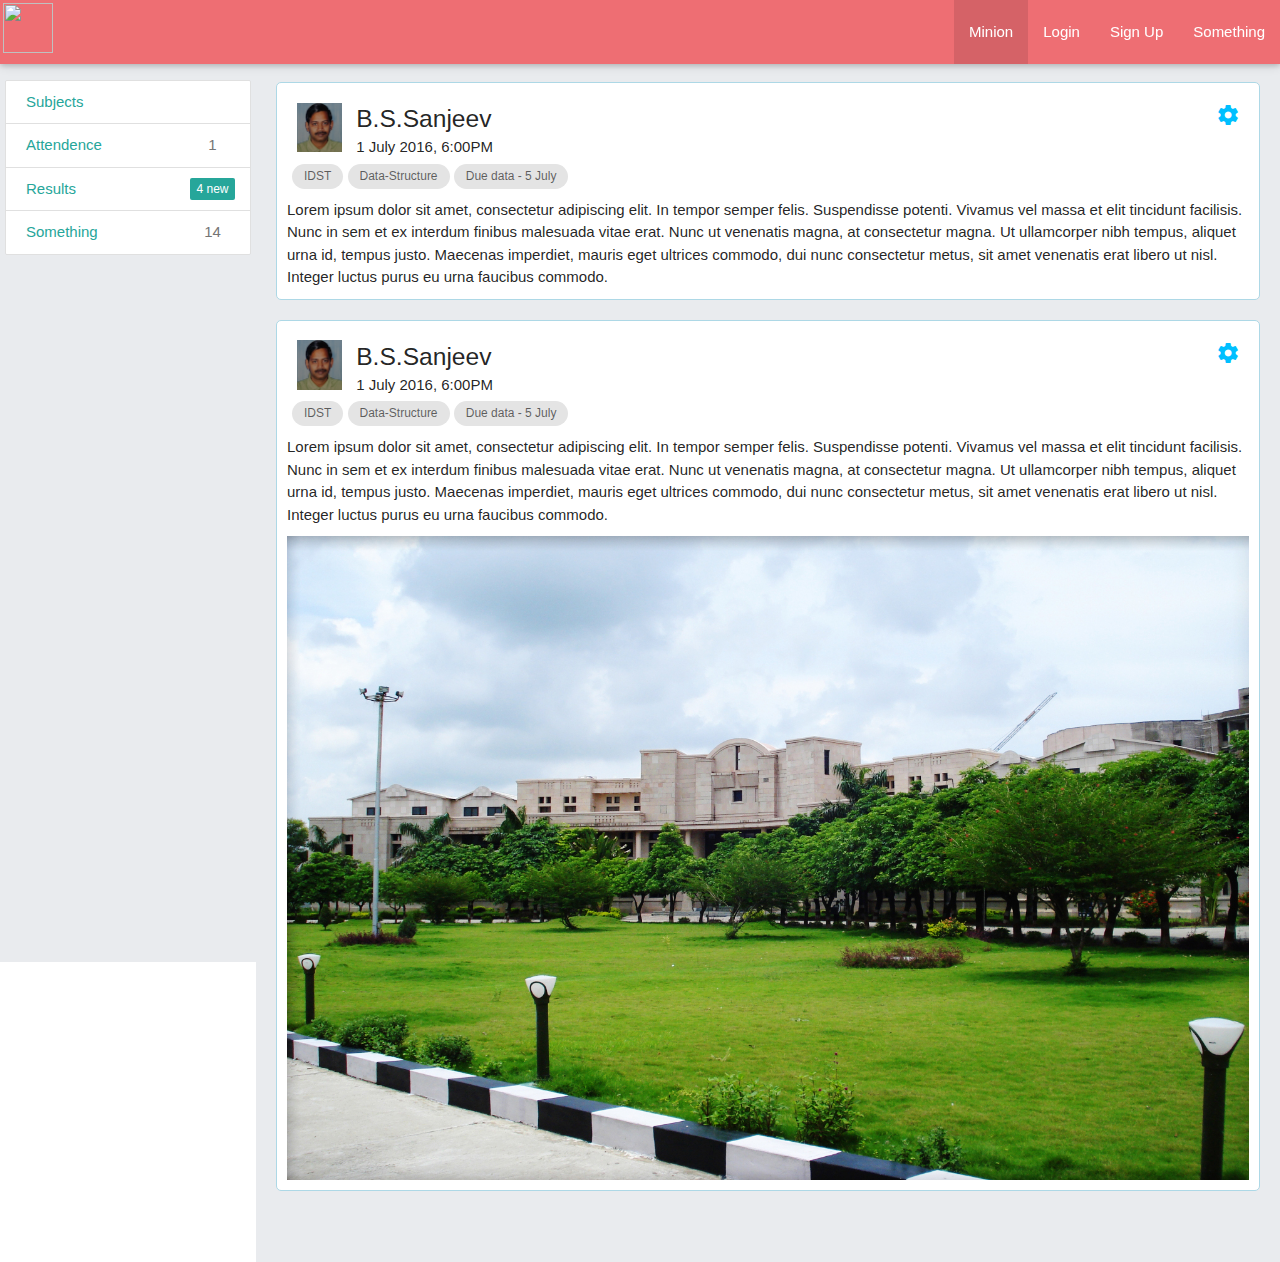
==== home.html @ a826be10 "home page added" ====
<html>
	<head>
		<meta charset="utf-8"/>
		<title id="title">Minion</title>
		<meta name="author" content="Geekhaven" />
    <meta name="viewport" content="width=device-width" />

    <link href="css/home.css" rel="stylesheet" type="text/css">
    <link href="http://fonts.googleapis.com/icon?family=Material+Icons" rel="stylesheet">
    <link rel="stylesheet" href="css/materialize.min.css">


  </head>

  <body>
    <nav>
      <div id="nav-wrapper">
        <a href="#" class="brand-logo" id="header-logo">
          <img src="images/effe.png">
        </a>
        <ul id="nav-mobile" class="right hide-on-med-and-down">
  				<!-- <img src="minion.jpg" id="profile-picture-small"> -->
          <li class="active"><a href="#" id="header-user">Minion</a></li>
          <li><a href="#" id="header-login">Login</a></li>
          <li><a href="#" id="header-signup">Sign Up</a></li>
          <li><a href="#" id="header-settings">Something</a></li>
        </ul>
      </div>
    </nav>

    <div id="fixed-feed">
      <div class="collection">
        <a href="#!" class="collection-item">Subjects</a>
        <a href="#!" class="collection-item">Attendence<span class="badge">1</span></a>
        <a href="#!" class="collection-item">Results<span class="new badge">4</span></a>
        <a href="#!" class="collection-item">Something<span class="badge">14</span></a>
      </div>
    </div>

    <div id="feed-container">
      <div class="feed-post type-text">
        <i class="material-icons setting-button">settings</i>
        <div class="feed-from">
          <img src="images/bss.jpg" class="feed-from-image">
          <div class="feed-from-about">
            <h5 accesskey="" class="feed-from-user">
              B.S.Sanjeev
            </h5>
            <h7 class="feed-time">
              1 July 2016, 6:00PM
            </h7>
          </div>
          <div class="feed-tags">
            <div class="chip">
              IDST
            </div>
            <div class="chip">
              Data-Structure
            </div>
            <div class="chip">
              Due data - 5 July
            </div>
          </div>
        </div>
        <div class="feed-text">
          Lorem ipsum dolor sit amet, consectetur adipiscing elit.
          In tempor semper felis. Suspendisse potenti. Vivamus vel massa et elit tincidunt facilisis.
          Nunc in sem et ex interdum finibus malesuada vitae erat.
          Nunc ut venenatis magna, at consectetur magna.
          Ut ullamcorper nibh tempus, aliquet urna id, tempus justo. Maecenas
          imperdiet, mauris eget ultrices commodo, dui nunc consectetur metus, sit amet venenatis erat libero ut nisl. Integer luctus purus eu urna faucibus commodo.
        </div>

      </div>
      <div class="feed-post type-image">
        <i class="material-icons setting-button">settings</i>
        <div class="feed-from">
          <img src="images/bss.jpg" class="feed-from-image">
          <div class="feed-from-about">
            <h5 accesskey="" class="feed-from-user">
              B.S.Sanjeev
            </h5>
            <h7 class="feed-time">
              1 July 2016, 6:00PM
            </h7>
          </div>
          <div class="feed-tags">
            <div class="chip">
              IDST
            </div>
            <div class="chip">
              Data-Structure
            </div>
            <div class="chip">
              Due data - 5 July
            </div>
          </div>
        </div>
        <div class="feed-text">
          Lorem ipsum dolor sit amet, consectetur adipiscing elit.
          In tempor semper felis. Suspendisse potenti. Vivamus vel massa et elit tincidunt facilisis.
          Nunc in sem et ex interdum finibus malesuada vitae erat.
          Nunc ut venenatis magna, at consectetur magna.
          Ut ullamcorper nibh tempus, aliquet urna id, tempus justo. Maecenas
          imperdiet, mauris eget ultrices commodo, dui nunc consectetur metus, sit amet venenatis erat libero ut nisl. Integer luctus purus eu urna faucibus commodo.
        </div>
        <div class="feed-image">
          <img src="images/iiita.jpg">
        </div>
      </div>
    </div>




    <script type="text/javascript" src="js/jquery-2.1.1.min.js"></script>
    <script src="js/materialize.min.js"></script>
    <script src="main.js"></script>
  </body>
  </html>
---- css/home.css ----
nav{
  position: fixed;
  z-index: 100;
}


#header-logo img{
  width: 50px;
  margin: 3px;
}

#fixed-feed{
  position: fixed;
  z-index: 20;
  height: 100vh;
  width: 20vw;
  margin-top: 62px;
  padding: 10px 5px;
  background-color: #e9ebee ;
}

#feed-container{
  float: right;
  background-color: #e9ebee;
  width: 80vw;
  height: 1200px;
  overflow: auto;
  margin-top:  62px;
}

#feed-container .feed-post{
  margin: 20px;
  background-color: white;
  border-radius: 5px;
  border: 1px solid lightblue;
}
#feed-container .feed-post .feed-from{
  margin: 10px;
}

#feed-container .feed-post .setting-button{
  position: absolute;
  margin: 20px;
  right: 20px;
/*top: 0px;*/
  color: deepskyblue;
}

#feed-container .feed-post .feed-from img{
  width: 45px;
  margin: 0px 10px;
  display: inline-block;
}

#feed-container .feed-post .feed-from .feed-from-about{
  display: inline-block;
  padding: 0px;
  line-height: 10px;
}

#feed-container .feed-post .feed-from .feed-tags{
  margin: 5px;
}

#feed-container .feed-post .feed-from .feed-tags .chip{
  height: 25px !important;
  font-size: 12px !important;
  line-height: 25px !important;
}

#feed-container .feed-post .feed-text{
  margin: 0px 10px 10px 10px;
}

#feed-container .feed-image{
  margin: 10px;
}

#feed-container .feed-image img{
  width: 100%;
  height: auto;
}


@media screen and (max-width: 750px) {
  #fixed-feed{
    position: relative;
    width:100%;
    /*height:500px;*/
  }
  #feed-container{
    width: 100vw;
  }
}
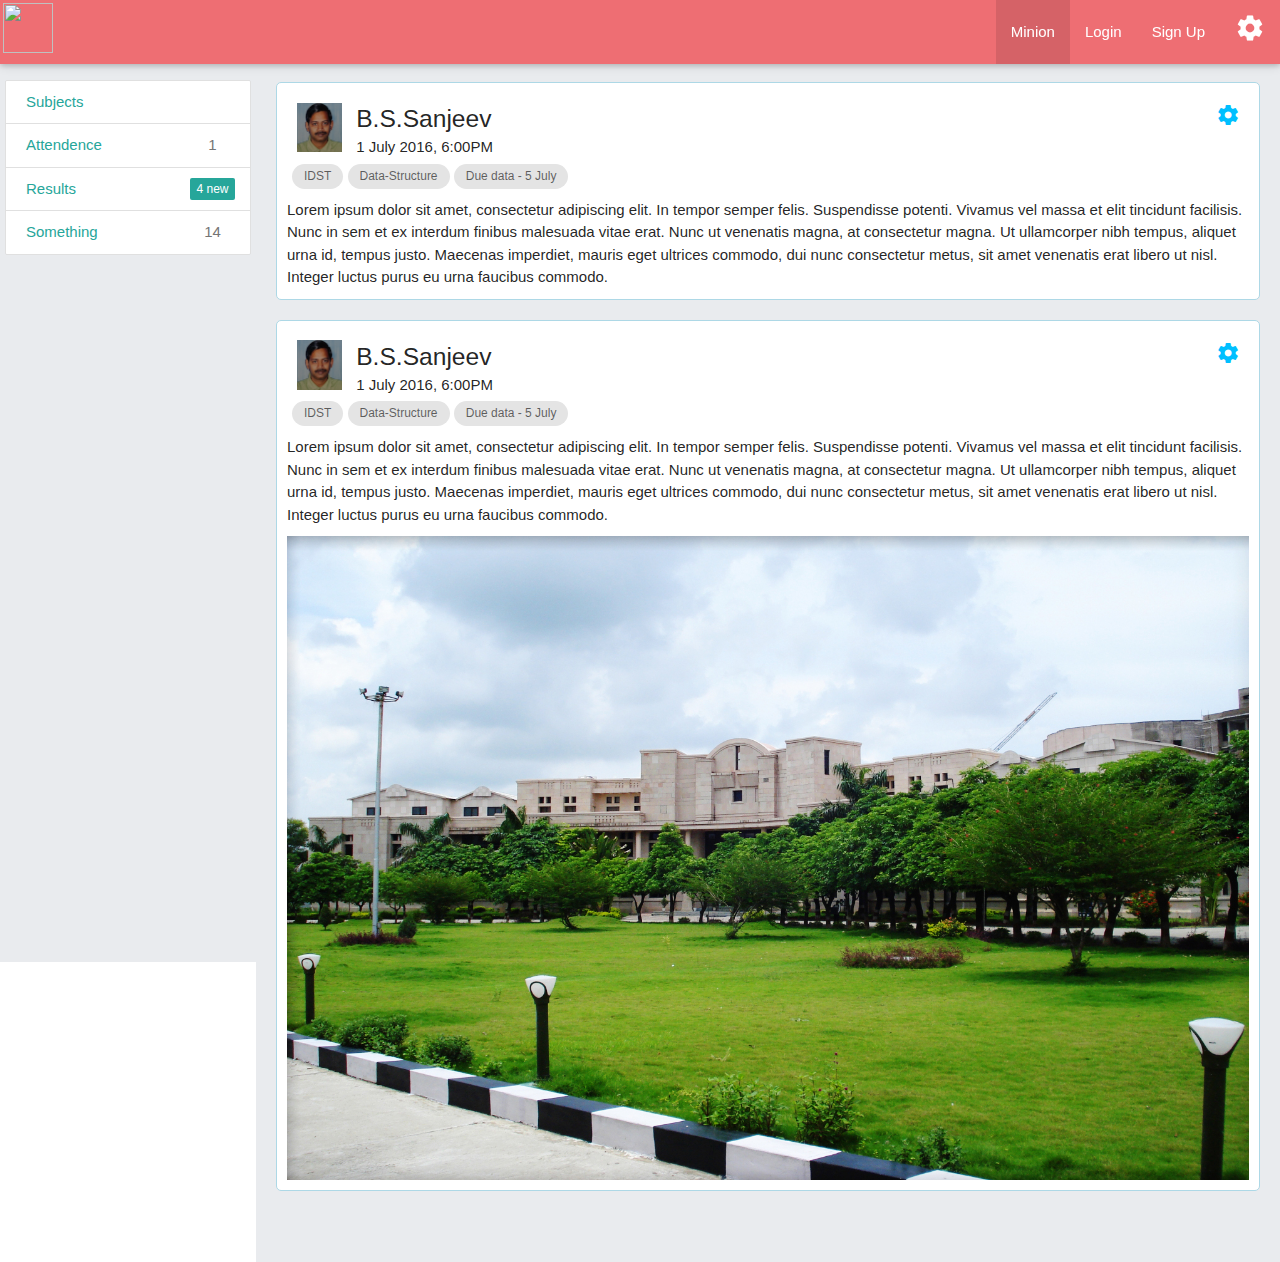
==== commit 668eeac8: "Change Homepage Navbar for homogenity" ====
--- a/home.html
+++ b/home.html
@@ -1,29 +1,27 @@
 <html>
-	<head>
-		<meta charset="utf-8"/>
-		<title id="title">Minion</title>
-		<meta name="author" content="Geekhaven" />
-    <meta name="viewport" content="width=device-width" />
-
-    <link href="css/home.css" rel="stylesheet" type="text/css">
-    <link href="http://fonts.googleapis.com/icon?family=Material+Icons" rel="stylesheet">
-    <link rel="stylesheet" href="css/materialize.min.css">
-
-
+<head>
+	<meta charset="utf-8"/>
+	<title id="title">Minion</title>
+	<meta name="author" content="Geekhaven" />
+    	<meta name="viewport" content="width=device-width" />
+    	<link href="css/home.css" rel="stylesheet" type="text/css">
+    	<link href="http://fonts.googleapis.com/icon?family=Material+Icons" rel="stylesheet">
+    	<link rel="stylesheet" href="css/materialize.min.css">
+      <link href="css/user.css" rel="stylesheet" type="text/css">
   </head>
 
   <body>
     <nav>
       <div id="nav-wrapper">
         <a href="#" class="brand-logo" id="header-logo">
-          <img src="images/effe.png">
+          <img src="images/iiita_logo.gif">
         </a>
         <ul id="nav-mobile" class="right hide-on-med-and-down">
-  				<!-- <img src="minion.jpg" id="profile-picture-small"> -->
+          <!-- <img src="minion.jpg" id="profile-picture-small"> -->
           <li class="active"><a href="#" id="header-user">Minion</a></li>
           <li><a href="#" id="header-login">Login</a></li>
           <li><a href="#" id="header-signup">Sign Up</a></li>
-          <li><a href="#" id="header-settings">Something</a></li>
+          <li><a href="#" id="header-settings"><i class="material-icons setting-button">settings</i></a></li>
         </ul>
       </div>
     </nav>
@@ -110,9 +108,6 @@
       </div>
     </div>
 
-
-
-
     <script type="text/javascript" src="js/jquery-2.1.1.min.js"></script>
     <script src="js/materialize.min.js"></script>
     <script src="main.js"></script>
